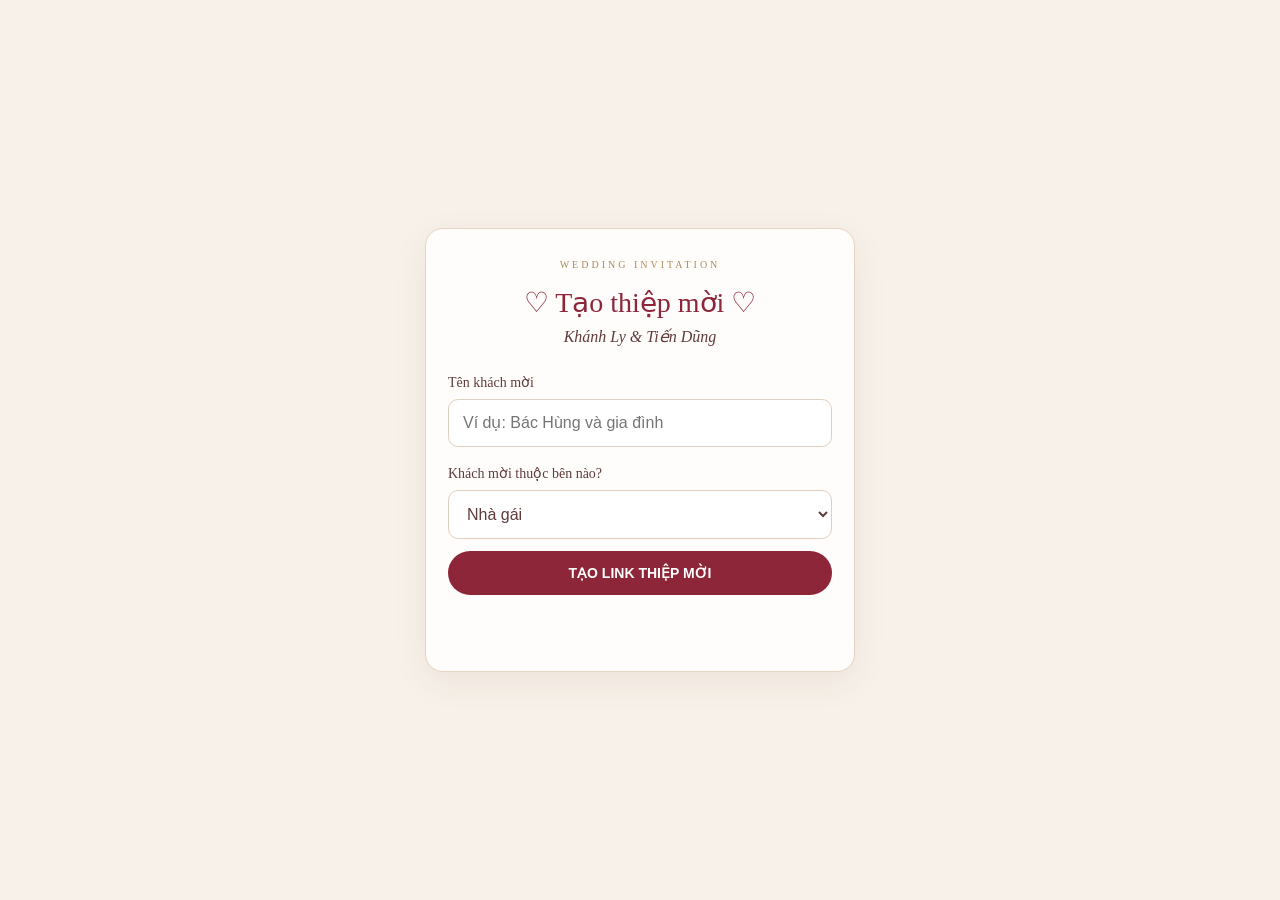
==== tao-thiep.html @ 27ab2a5d "Add guest invitation generator" ====
<!DOCTYPE html>
<html lang="vi">
<head>
  <meta charset="UTF-8">
  <meta name="viewport" content="width=device-width, initial-scale=1">
  <title>Tạo thiệp mời | Khánh Ly & Tiến Dũng</title>
  <style>
    * { box-sizing: border-box; }
    body {
      margin: 0;
      min-height: 100vh;
      background: #f7f1e9;
      color: #603c3b;
      font-family: Georgia, "Times New Roman", serif;
      display: flex;
      align-items: center;
      justify-content: center;
      padding: 22px 15px;
    }
    .card {
      width: 100%;
      max-width: 430px;
      background: #fffdfb;
      border: 1px solid #e7d5c4;
      border-radius: 18px;
      padding: 30px 22px;
      box-shadow: 0 10px 35px #6b3a3012;
      text-align: center;
    }
    .eyebrow {
      font-size: 10px;
      letter-spacing: 3px;
      color: #ad895b;
    }
    h1 {
      font-size: 28px;
      color: #8d2639;
      font-weight: normal;
      margin: 16px 0 8px;
    }
    .subtitle { font-style: italic; margin-bottom: 28px; }
    label {
      display: block;
      text-align: left;
      font-size: 14px;
      margin: 18px 0 8px;
    }
    input, select {
      width: 100%;
      padding: 14px;
      border: 1px solid #dfcfc1;
      border-radius: 10px;
      background: #fff;
      font-size: 16px;
      color: #603c3b;
    }
    button, .preview {
      width: 100%;
      display: block;
      border: none;
      border-radius: 30px;
      padding: 14px;
      font-size: 14px;
      font-weight: bold;
      cursor: pointer;
      text-decoration: none;
      text-align: center;
      margin-top: 12px;
    }
    button.primary { background: #8d2639; color: white; }
    button.secondary, .preview {
      background: #f4eae1;
      color: #8d2639;
    }
    .result {
      display: none;
      margin-top: 24px;
      overflow-wrap: anywhere;
      font-size: 13px;
    }
    .linkbox {
      background: #faf6f1;
      border: 1px solid #ebdfd4;
      border-radius: 9px;
      padding: 12px;
      text-align: left;
      line-height: 1.6;
    }
    .message { font-size: 13px; min-height: 20px; }
  </style>
</head>
<body>
  <main class="card">
    <div class="eyebrow">WEDDING INVITATION</div>
    <h1>♡ Tạo thiệp mời ♡</h1>
    <div class="subtitle">Khánh Ly & Tiến Dũng</div>

    <label for="guest">Tên khách mời</label>
    <input id="guest" placeholder="Ví dụ: Bác Hùng và gia đình"
           maxlength="120" autocomplete="off">

    <label for="side">Khách mời thuộc bên nào?</label>
    <select id="side">
      <option value="bride">Nhà gái</option>
      <option value="groom">Nhà trai</option>
      <option value="both">Cả hai bên</option>
    </select>

    <button class="primary" id="create">TẠO LINK THIỆP MỜI</button>

    <section class="result" id="result">
      <p>Đường link dành cho khách:</p>
      <div class="linkbox" id="link"></div>
      <button class="primary" id="copy">SAO CHÉP LINK</button>
      <button class="secondary" id="share">CHIA SẺ</button>
      <a class="preview" id="preview" target="_blank"
         rel="noopener noreferrer">XEM TRƯỚC THIỆP</a>
    </section>
    <p class="message" id="message" role="status"></p>
  </main>

  <script>
    const SITE = "https://nguyenvuong27122005.github.io/Thiepcuoi/";
    let currentLink = "";

    const guestInput = document.getElementById("guest");
    const sideInput = document.getElementById("side");
    const result = document.getElementById("result");
    const message = document.getElementById("message");

    document.getElementById("create").addEventListener("click", () => {
      const guest = guestInput.value.trim();
      if (!guest) {
        message.textContent = "Vui lòng nhập tên khách mời.";
        guestInput.focus();
        return;
      }

      const url = new URL(SITE);
      url.searchParams.set("guest", guest);
      url.searchParams.set("side", sideInput.value);
      currentLink = url.toString();

      document.getElementById("link").textContent = currentLink;
      document.getElementById("preview").href = currentLink;
      result.style.display = "block";
      message.textContent = "Đã tạo link thiệp mời.";
    });

    function invalidate() {
      currentLink = "";
      result.style.display = "none";
      message.textContent = "";
    }
    guestInput.addEventListener("input", invalidate);
    sideInput.addEventListener("change", invalidate);

    document.getElementById("copy").addEventListener("click", async () => {
      if (!currentLink) return;
      try {
        await navigator.clipboard.writeText(currentLink);
        message.textContent = "Đã sao chép link! Bạn có thể gửi qua Zalo.";
      } catch {
        message.textContent = "Không thể tự sao chép. Hãy chọn và sao chép link phía trên.";
      }
    });

    document.getElementById("share").addEventListener("click", async () => {
      if (!currentLink) return;
      if (navigator.share) {
        try {
          await navigator.share({
            title: "Thiệp cưới Khánh Ly & Tiến Dũng",
            url: currentLink
          });
        } catch (err) {
          if (err.name !== "AbortError") {
            message.textContent = "Hãy sao chép link để gửi thủ công.";
          }
        }
      } else {
        message.textContent = "Hãy nhấn Sao chép link rồi gửi qua Zalo.";
      }
    });
  </script>
</body>
</html>
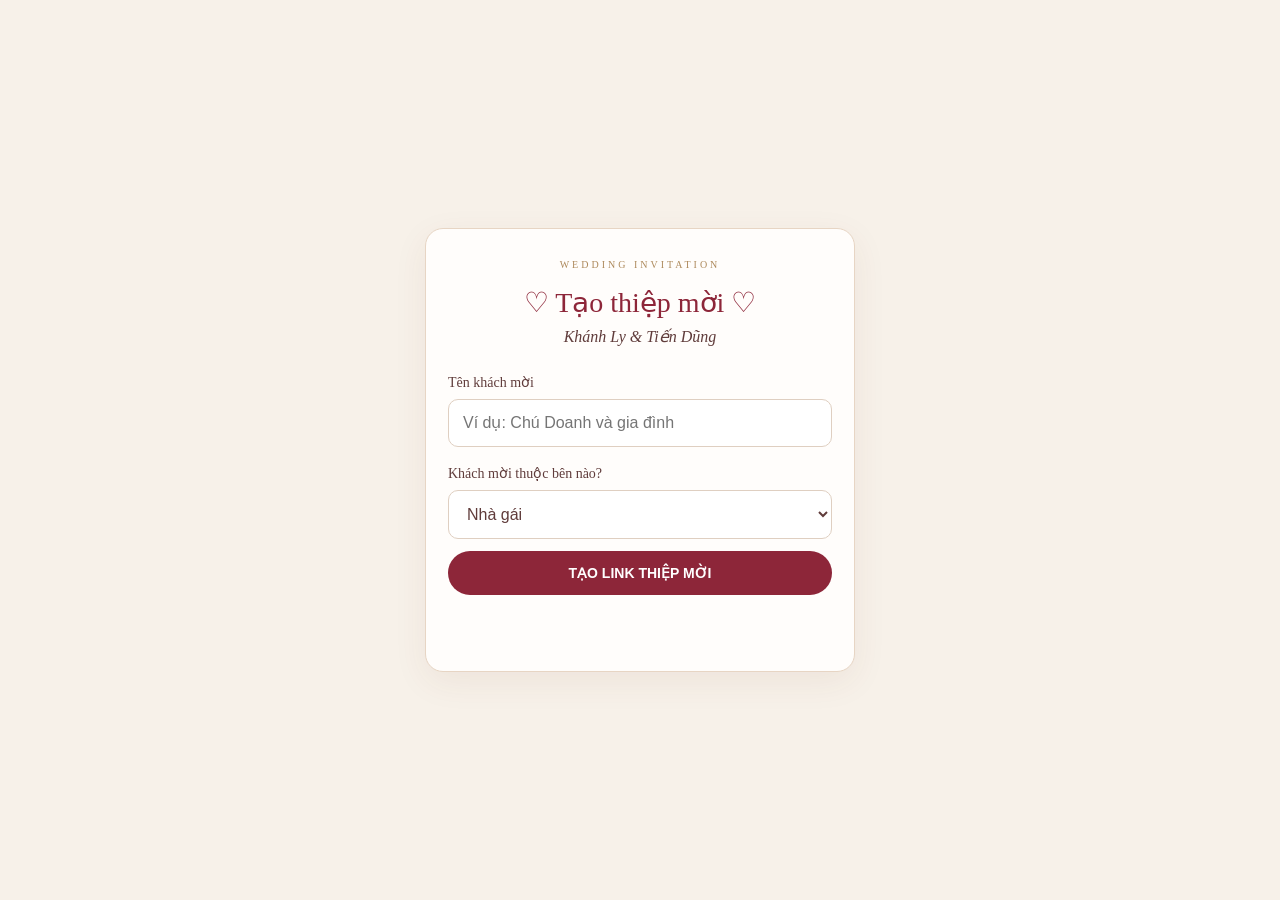
==== commit cd49ff48: "Update tao-thiep.html" ====
--- a/tao-thiep.html
+++ b/tao-thiep.html
@@ -97,7 +97,7 @@
     <div class="subtitle">Khánh Ly & Tiến Dũng</div>
 
     <label for="guest">Tên khách mời</label>
-    <input id="guest" placeholder="Ví dụ: Bác Hùng và gia đình"
+    <input id="guest" placeholder="Ví dụ: Chú Doanh và gia đình"
            maxlength="120" autocomplete="off">
 
     <label for="side">Khách mời thuộc bên nào?</label>
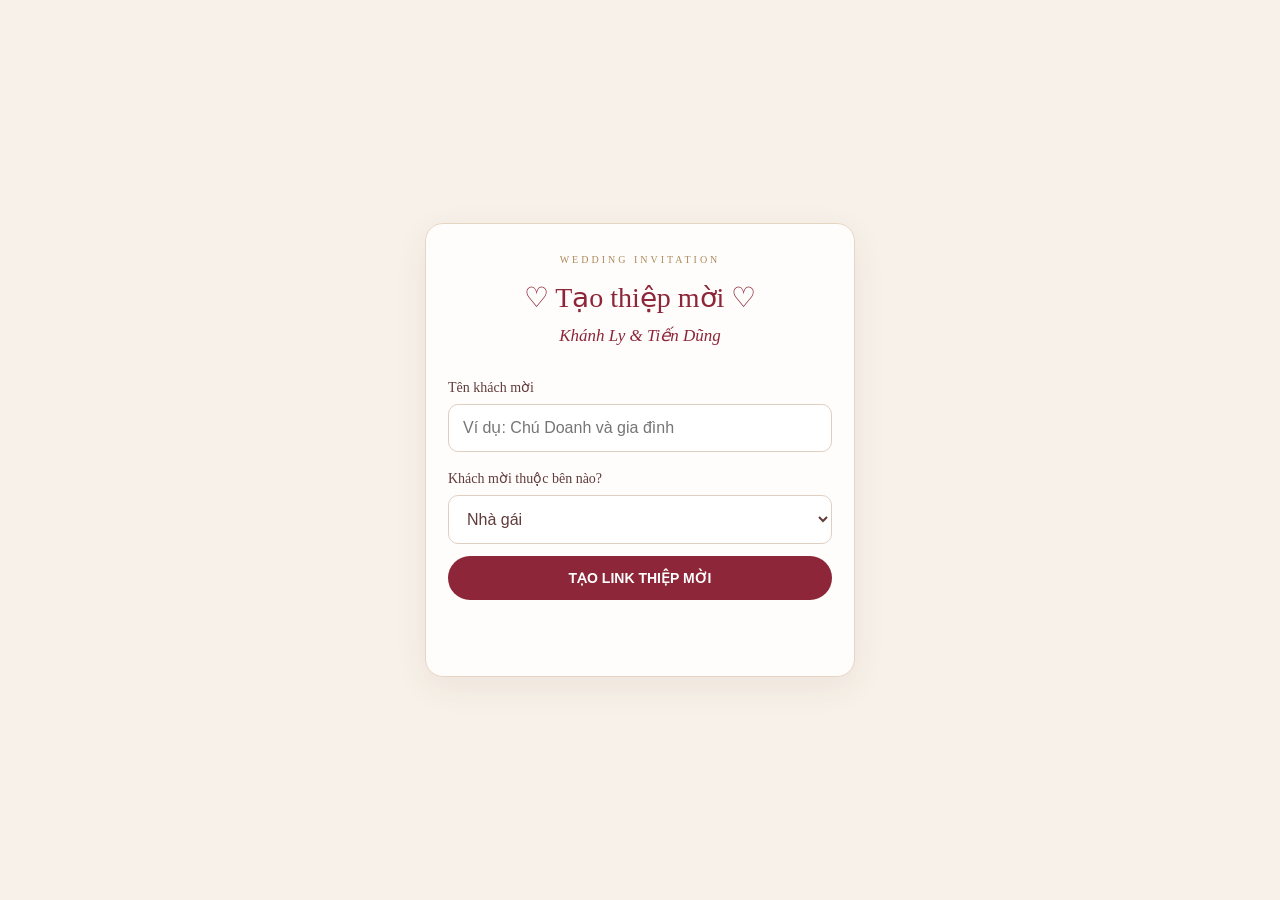
==== commit 9390e7f8: "Update tao-thiep.html" ====
--- a/tao-thiep.html
+++ b/tao-thiep.html
@@ -39,7 +39,15 @@
       font-weight: normal;
       margin: 16px 0 8px;
     }
-    .subtitle { font-style: italic; margin-bottom: 28px; }
+    .subtitle {
+    font-family: Georgia, "Times New Roman", serif;
+    font-style: italic;
+    font-size: 17px;
+    line-height: 1.7;
+    color: #8d2639;
+    margin-bottom: 28px;
+    text-align: center;
+}
     label {
       display: block;
       text-align: left;
@@ -94,7 +102,7 @@
   <main class="card">
     <div class="eyebrow">WEDDING INVITATION</div>
     <h1>♡ Tạo thiệp mời ♡</h1>
-    <div class="subtitle">Khánh Ly & Tiến Dũng</div>
+    <div class="subtitle">Khánh Ly &amp; Tiến Dũng</div>
 
     <label for="guest">Tên khách mời</label>
     <input id="guest" placeholder="Ví dụ: Chú Doanh và gia đình"
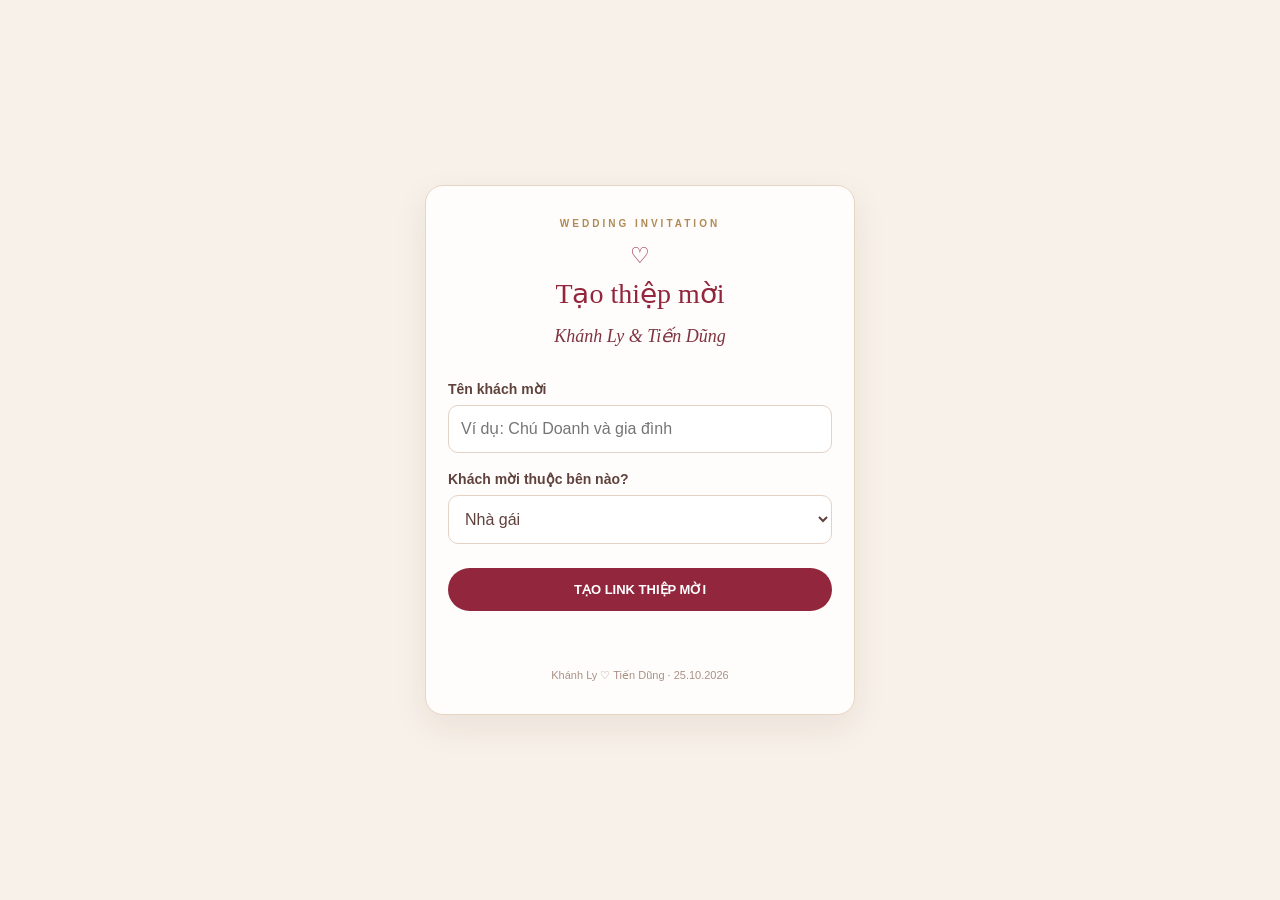
==== commit e81da177: "Update tao-thiep.html" ====
--- a/tao-thiep.html
+++ b/tao-thiep.html
@@ -3,194 +3,344 @@
 <html lang="vi">
 <head>
   <meta charset="UTF-8">
-  <meta name="viewport" content="width=device-width, initial-scale=1">
+  <meta name="viewport" content="width=device-width, initial-scale=1.0">
+
   <title>Tạo thiệp mời | Khánh Ly & Tiến Dũng</title>
+
   <style>
-    * { box-sizing: border-box; }
+    * {
+      box-sizing: border-box;
+    }
+
     body {
       margin: 0;
       min-height: 100vh;
+      padding: 20px 15px;
+      display: flex;
+      justify-content: center;
+      align-items: center;
       background: #f7f1e9;
-      color: #603c3b;
-      font-family: Georgia, "Times New Roman", serif;
-      display: flex;
-      align-items: center;
-      justify-content: center;
-      padding: 22px 15px;
-    }
+      font-family: Arial, sans-serif;
+      color: #60423d;
+    }
+
     .card {
       width: 100%;
       max-width: 430px;
+      padding: 32px 22px;
       background: #fffdfb;
       border: 1px solid #e7d5c4;
       border-radius: 18px;
-      padding: 30px 22px;
-      box-shadow: 0 10px 35px #6b3a3012;
-      text-align: center;
-    }
+      box-shadow: 0 12px 35px rgba(90, 40, 30, 0.08);
+    }
+
+    .heading {
+      text-align: center;
+    }
+
     .eyebrow {
       font-size: 10px;
       letter-spacing: 3px;
-      color: #ad895b;
-    }
+      color: #b08a56;
+      font-weight: 600;
+    }
+
+    .heart {
+      margin-top: 14px;
+      font-size: 22px;
+      color: #92263c;
+    }
+
     h1 {
+      margin: 8px 0 12px;
+      font-family: Georgia, "Times New Roman", serif;
       font-size: 28px;
-      color: #8d2639;
       font-weight: normal;
-      margin: 16px 0 8px;
-    }
-    .subtitle {
-    font-family: Georgia, "Times New Roman", serif;
-    font-style: italic;
-    font-size: 17px;
-    line-height: 1.7;
-    color: #8d2639;
-    margin-bottom: 28px;
-    text-align: center;
-}
+      color: #92263c;
+    }
+
+    .couple {
+      margin: 0 0 30px;
+      font-family: Georgia, "Times New Roman", serif;
+      font-size: 18px;
+      font-style: italic;
+      line-height: 1.6;
+      color: #7f3440;
+    }
+
     label {
       display: block;
-      text-align: left;
+      margin: 18px 0 8px;
       font-size: 14px;
-      margin: 18px 0 8px;
-    }
+      font-weight: 600;
+    }
+
     input, select {
       width: 100%;
-      padding: 14px;
-      border: 1px solid #dfcfc1;
+      padding: 14px 12px;
+      border: 1px solid #e3d2c5;
       border-radius: 10px;
       background: #fff;
+      color: #60423d;
       font-size: 16px;
-      color: #603c3b;
-    }
+      outline: none;
+    }
+
+    input:focus, select:focus {
+      border-color: #92263c;
+    }
+
     button, .preview {
       width: 100%;
       display: block;
+      margin-top: 12px;
+      padding: 14px 12px;
       border: none;
       border-radius: 30px;
-      padding: 14px;
-      font-size: 14px;
-      font-weight: bold;
+      font-size: 13px;
+      font-weight: 700;
       cursor: pointer;
+      text-align: center;
       text-decoration: none;
-      text-align: center;
-      margin-top: 12px;
-    }
-    button.primary { background: #8d2639; color: white; }
-    button.secondary, .preview {
-      background: #f4eae1;
-      color: #8d2639;
-    }
+    }
+
+    .primary {
+      background: #92263c;
+      color: #fff;
+    }
+
+    .secondary {
+      background: #f3e8df;
+      color: #92263c;
+    }
+
+    .create {
+      margin-top: 24px;
+    }
+
     .result {
       display: none;
+      margin-top: 26px;
+      padding-top: 18px;
+      border-top: 1px solid #eaded3;
+    }
+
+    .result-title {
+      font-size: 14px;
+      text-align: center;
+      font-weight: 600;
+    }
+
+    .link-box {
+      margin: 12px 0 16px;
+      padding: 12px;
+      background: #faf6f1;
+      border: 1px solid #eaded3;
+      border-radius: 10px;
+      font-size: 12px;
+      line-height: 1.7;
+      overflow-wrap: anywhere;
+      user-select: all;
+    }
+
+    .message {
+      min-height: 20px;
+      margin: 14px 0 0;
+      font-size: 13px;
+      color: #92263c;
+      text-align: center;
+    }
+
+    .footer {
       margin-top: 24px;
-      overflow-wrap: anywhere;
-      font-size: 13px;
-    }
-    .linkbox {
-      background: #faf6f1;
-      border: 1px solid #ebdfd4;
-      border-radius: 9px;
-      padding: 12px;
-      text-align: left;
-      line-height: 1.6;
-    }
-    .message { font-size: 13px; min-height: 20px; }
+      text-align: center;
+      font-size: 11px;
+      color: #aa9185;
+    }
+
+    @media (max-width: 390px) {
+      .card {
+        padding: 26px 18px;
+      }
+
+      h1 {
+        font-size: 25px;
+      }
+
+      .couple {
+        font-size: 17px;
+      }
+    }
   </style>
 </head>
+
 <body>
+
   <main class="card">
-    <div class="eyebrow">WEDDING INVITATION</div>
-    <h1>♡ Tạo thiệp mời ♡</h1>
-    <div class="subtitle">Khánh Ly &amp; Tiến Dũng</div>
-
-    <label for="guest">Tên khách mời</label>
-    <input id="guest" placeholder="Ví dụ: Chú Doanh và gia đình"
-           maxlength="120" autocomplete="off">
-
-    <label for="side">Khách mời thuộc bên nào?</label>
+
+    <div class="heading">
+      <div class="eyebrow">WEDDING INVITATION</div>
+
+      <div class="heart">♡</div>
+
+      <h1>Tạo thiệp mời</h1>
+
+      <p class="couple">
+        Khánh Ly &amp; Tiến Dũng
+      </p>
+    </div>
+
+    <label for="guest">
+      Tên khách mời
+    </label>
+
+    <input
+      type="text"
+      id="guest"
+      placeholder="Ví dụ: Chú Doanh và gia đình"
+      maxlength="120"
+      autocomplete="off"
+    >
+
+    <label for="side">
+      Khách mời thuộc bên nào?
+    </label>
+
     <select id="side">
       <option value="bride">Nhà gái</option>
       <option value="groom">Nhà trai</option>
       <option value="both">Cả hai bên</option>
     </select>
 
-    <button class="primary" id="create">TẠO LINK THIỆP MỜI</button>
+    <button class="primary create" id="create">
+      TẠO LINK THIỆP MỜI
+    </button>
 
     <section class="result" id="result">
-      <p>Đường link dành cho khách:</p>
-      <div class="linkbox" id="link"></div>
-      <button class="primary" id="copy">SAO CHÉP LINK</button>
-      <button class="secondary" id="share">CHIA SẺ</button>
-      <a class="preview" id="preview" target="_blank"
-         rel="noopener noreferrer">XEM TRƯỚC THIỆP</a>
+
+      <div class="result-title">
+        ♡ Link thiệp mời của khách ♡
+      </div>
+
+      <div class="link-box" id="link"></div>
+
+      <button class="primary" id="copy">
+        SAO CHÉP LINK
+      </button>
+
+      <button class="secondary" id="share">
+        CHIA SẺ THIỆP MỜI
+      </button>
+
+      <a
+        class="preview secondary"
+        id="preview"
+        target="_blank"
+        rel="noopener noreferrer"
+      >
+        XEM TRƯỚC THIỆP
+      </a>
+
     </section>
+
     <p class="message" id="message" role="status"></p>
+
+    <div class="footer">
+      Khánh Ly ♡ Tiến Dũng · 25.10.2026
+    </div>
+
   </main>
 
   <script>
-    const SITE = "https://nguyenvuong27122005.github.io/Thiepcuoi/";
-    let currentLink = "";
+    const SITE_URL =
+      "https://nguyenvuong27122005.github.io/Thiepcuoi/";
 
     const guestInput = document.getElementById("guest");
     const sideInput = document.getElementById("side");
     const result = document.getElementById("result");
+    const linkBox = document.getElementById("link");
+    const preview = document.getElementById("preview");
     const message = document.getElementById("message");
 
-    document.getElementById("create").addEventListener("click", () => {
-      const guest = guestInput.value.trim();
-      if (!guest) {
-        message.textContent = "Vui lòng nhập tên khách mời.";
-        guestInput.focus();
-        return;
-      }
-
-      const url = new URL(SITE);
-      url.searchParams.set("guest", guest);
-      url.searchParams.set("side", sideInput.value);
-      currentLink = url.toString();
-
-      document.getElementById("link").textContent = currentLink;
-      document.getElementById("preview").href = currentLink;
-      result.style.display = "block";
-      message.textContent = "Đã tạo link thiệp mời.";
-    });
-
-    function invalidate() {
+    let currentLink = "";
+
+    function resetResult() {
       currentLink = "";
       result.style.display = "none";
       message.textContent = "";
     }
-    guestInput.addEventListener("input", invalidate);
-    sideInput.addEventListener("change", invalidate);
-
-    document.getElementById("copy").addEventListener("click", async () => {
-      if (!currentLink) return;
-      try {
-        await navigator.clipboard.writeText(currentLink);
-        message.textContent = "Đã sao chép link! Bạn có thể gửi qua Zalo.";
-      } catch {
-        message.textContent = "Không thể tự sao chép. Hãy chọn và sao chép link phía trên.";
-      }
-    });
-
-    document.getElementById("share").addEventListener("click", async () => {
-      if (!currentLink) return;
-      if (navigator.share) {
+
+    guestInput.addEventListener("input", resetResult);
+    sideInput.addEventListener("change", resetResult);
+
+    document.getElementById("create").addEventListener(
+      "click",
+      function () {
+        const guest = guestInput.value.trim();
+        const side = sideInput.value;
+
+        if (!guest) {
+          message.textContent = "Vui lòng nhập tên khách mời.";
+          guestInput.focus();
+          return;
+        }
+
+        const url = new URL(SITE_URL);
+
+        url.searchParams.set("guest", guest);
+        url.searchParams.set("side", side);
+
+        currentLink = url.toString();
+
+        linkBox.textContent = currentLink;
+        preview.href = currentLink;
+
+        result.style.display = "block";
+
+        message.textContent = "Đã tạo link thiệp mời thành công!";
+      }
+    );
+
+    document.getElementById("copy").addEventListener(
+      "click",
+      async function () {
+        if (!currentLink) return;
+
         try {
-          await navigator.share({
-            title: "Thiệp cưới Khánh Ly & Tiến Dũng",
-            url: currentLink
-          });
-        } catch (err) {
-          if (err.name !== "AbortError") {
-            message.textContent = "Hãy sao chép link để gửi thủ công.";
+          await navigator.clipboard.writeText(currentLink);
+          message.textContent =
+            "Đã sao chép link! Bạn có thể gửi qua Zalo.";
+        } catch (error) {
+          message.textContent =
+            "Không thể tự sao chép. Hãy chọn link phía trên và sao chép thủ công.";
+        }
+      }
+    );
+
+    document.getElementById("share").addEventListener(
+      "click",
+      async function () {
+        if (!currentLink) return;
+
+        if (navigator.share) {
+          try {
+            await navigator.share({
+              title: "Thiệp cưới Khánh Ly & Tiến Dũng",
+              url: currentLink
+            });
+          } catch (error) {
+            if (error.name !== "AbortError") {
+              message.textContent =
+                "Không thể chia sẻ. Hãy dùng nút Sao chép link.";
+            }
           }
+        } else {
+          message.textContent =
+            "Hãy sao chép link rồi gửi qua Zalo.";
         }
-      } else {
-        message.textContent = "Hãy nhấn Sao chép link rồi gửi qua Zalo.";
-      }
-    });
+      }
+    );
   </script>
+
 </body>
 </html>
